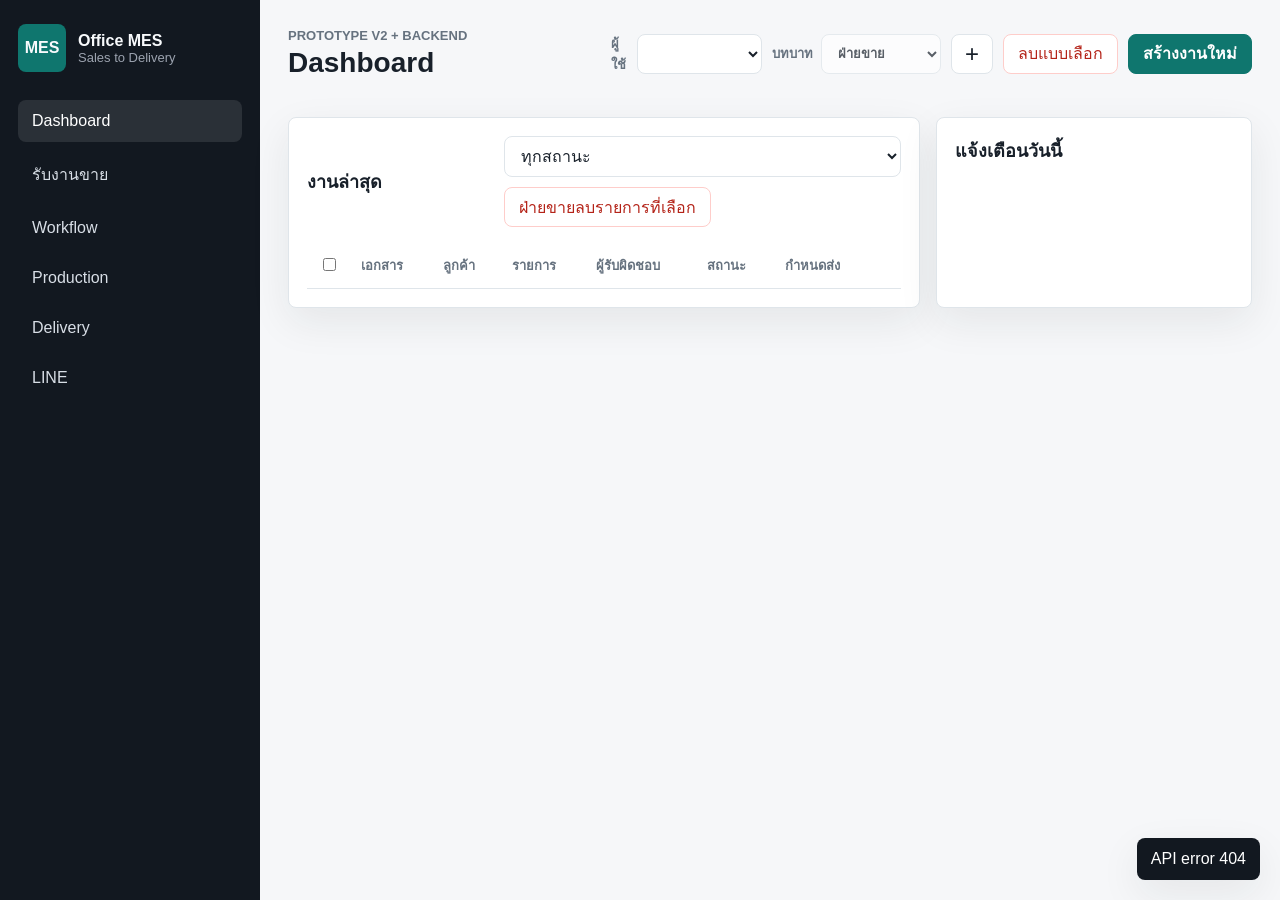
==== index.html @ efb785a1 "Initial Office MES project" ====
<!doctype html>
<html lang="th">
  <head>
    <meta charset="utf-8" />
    <meta name="viewport" content="width=device-width, initial-scale=1" />
    <title>Office MES Prototype</title>
    <link rel="stylesheet" href="styles.css" />
  </head>
  <body>
    <div class="app-shell">
      <aside class="sidebar">
        <div class="brand">
          <div class="brand-mark">MES</div>
          <div>
            <strong>Office MES</strong>
            <span>Sales to Delivery</span>
          </div>
        </div>
        <nav class="nav" aria-label="Main">
          <button class="nav-item active" data-view="dashboard">Dashboard</button>
          <button class="nav-item" data-view="inquiry">รับงานขาย</button>
          <button class="nav-item" data-view="workflow">Workflow</button>
          <button class="nav-item" data-view="production">Production</button>
          <button class="nav-item" data-view="delivery">Delivery</button>
          <button class="nav-item" data-view="line">LINE</button>
        </nav>
      </aside>

      <main class="main">
        <header class="topbar">
          <div>
            <p class="eyebrow">Prototype v2 + Backend</p>
            <h1 id="pageTitle">Dashboard</h1>
          </div>
          <div class="top-actions">
            <label class="role-switch">
              ผู้ใช้
              <select id="userSelect" aria-label="เลือกผู้ใช้งาน"></select>
            </label>
            <label class="role-switch">
              บทบาท
              <select id="roleSelect" aria-label="เลือกบทบาทผู้ใช้งาน" disabled>
                <option value="sales">ฝ่ายขาย</option>
                <option value="planning">วางแผน</option>
                <option value="production">ฝ่ายผลิต</option>
                <option value="warehouse">คลัง</option>
                <option value="logistics">ขนส่ง</option>
                <option value="admin">Admin</option>
              </select>
            </label>
            <button class="icon-button" id="seedBtn" title="เพิ่มงานตัวอย่าง">+</button>
            <button class="ghost-button danger-button" id="bulkDeleteBtn">ลบแบบเลือก</button>
            <button class="primary-button" data-open-create>สร้างงานใหม่</button>
          </div>
        </header>

        <section class="view active" id="dashboard">
          <div class="stats-grid" id="statsGrid"></div>
          <div class="content-grid">
            <section class="panel wide">
              <div class="panel-header">
                <h2>งานล่าสุด</h2>
                <div class="panel-tools">
                  <select id="statusFilter" aria-label="กรองสถานะ">
                    <option value="all">ทุกสถานะ</option>
                  </select>
                  <button class="ghost-button danger-button" id="salesDeleteSelectedBtn" type="button">ฝ่ายขายลบรายการที่เลือก</button>
                </div>
              </div>
              <div class="table-wrap">
                <table>
                  <thead>
                    <tr>
                      <th class="select-col"><input type="checkbox" id="dashboardSelectAll" aria-label="เลือกงานทั้งหมดใน Dashboard" /></th>
                      <th>เอกสาร</th>
                      <th>ลูกค้า</th>
                      <th>รายการ</th>
                      <th>ผู้รับผิดชอบ</th>
                      <th>สถานะ</th>
                      <th>กำหนดส่ง</th>
                      <th></th>
                    </tr>
                  </thead>
                  <tbody id="jobsTable"></tbody>
                </table>
              </div>
            </section>
            <section class="panel">
              <div class="panel-header">
                <h2>แจ้งเตือนวันนี้</h2>
              </div>
              <div class="alert-list" id="todayAlerts"></div>
            </section>
          </div>
        </section>

        <section class="view" id="inquiry">
          <section class="panel">
            <div class="panel-header">
              <h2>รับคำสั่งซื้อ / ทำใบเสนอราคา</h2>
              <span class="muted" id="createPermissionText">ข้อมูลและไฟล์แนบจะถูกบันทึกลง backend local แล้ว</span>
            </div>
            <form class="form-grid" id="createForm">
              <label>
                ลูกค้า
                <input name="customer" required placeholder="เช่น Siam Metal" />
              </label>
              <label>
                ฝ่ายขาย
                <select name="salesOwner" id="salesOwnerSelect"></select>
              </label>
              <div class="line-items-field full">
                <div class="field-header">
                  <strong>รายการสินค้า/งาน</strong>
                  <button type="button" class="ghost-button" id="addLineItemBtn">เพิ่มรายการ</button>
                </div>
                <div class="line-items" id="lineItems">
                  <div class="line-item-row">
                    <label>
                      รายการ
                      <input name="itemName" required placeholder="เช่น ชุดโครงเหล็กตามแบบ" />
                    </label>
                    <label>
                      จำนวน
                      <input name="itemQty" type="number" min="1" value="1" required />
                    </label>
                    <button type="button" class="icon-button line-remove" data-remove-line title="ลบรายการ">×</button>
                  </div>
                </div>
              </div>
              <label>
                ประเภทงาน
                <select name="jobType">
                  <option value="design">ต้องถอดแบบ/ประเมินต้นทุน</option>
                  <option value="stock">สินค้ามาตรฐาน ต้องเช็คสต็อก</option>
                  <option value="simple">งานง่าย ฝ่ายขายทำราคาเอง</option>
                </select>
              </label>
              <label>
                กำหนดส่ง
                <input name="dueDate" type="date" required />
              </label>
              <label>
                วิธีจัดส่ง
                <select name="deliveryMode">
                  <option>บริษัทจัดส่ง</option>
                  <option>ลูกค้ารับเอง</option>
                </select>
              </label>
              <label>
                เลขอ้างอิงลูกค้า
                <input name="customerRef" placeholder="PO/RFQ/ข้อความ LINE" />
              </label>
              <label class="full">
                ไฟล์/เอกสารที่ได้รับ
                <input
                  type="file"
                  name="attachments"
                  id="attachmentsInput"
                  multiple
                  accept=".pdf,.xls,.xlsx,.doc,.docx,.jpg,.jpeg,.png"
                />
                <span class="muted">ไฟล์จะถูกอัปโหลดไปที่โฟลเดอร์ uploads/ และแนบลิงก์ไว้กับงาน</span>
                <div class="file-preview" id="filePreview">ยังไม่ได้เลือกไฟล์</div>
              </label>
              <label class="full">
                หมายเหตุ
                <textarea name="note" rows="3" placeholder="รายละเอียดจากลูกค้า เงื่อนไขราคา จุดที่ต้องระวัง"></textarea>
              </label>
              <div class="form-actions full">
                <button type="reset" class="ghost-button">ล้างข้อมูล</button>
                <button type="submit" class="primary-button" id="createSubmitBtn">บันทึกงาน</button>
              </div>
            </form>
          </section>
        </section>

        <section class="view" id="workflow">
          <div class="kanban" id="kanban"></div>
        </section>

        <section class="view" id="production">
          <div class="content-grid">
            <section class="panel wide">
              <div class="panel-header">
                <h2>SO / Work Order</h2>
              </div>
              <div id="workOrders" class="work-order-list"></div>
            </section>
            <section class="panel">
              <div class="panel-header">
                <h2>บันทึกผลผลิต</h2>
              </div>
              <form class="stack-form" id="productionForm">
                <label>
                  เลือกงาน
                  <select name="jobId" id="productionJob"></select>
                </label>
                <label>
                  จำนวนดี
                  <input type="number" name="goodQty" min="0" value="100" />
                </label>
                <label>
                  จำนวนเสีย
                  <input type="number" name="defectQty" min="0" value="0" />
                </label>
                <label>
                  หมายเหตุ
                  <textarea name="note" rows="3"></textarea>
                </label>
                <button class="primary-button" type="submit">ปิดงานผลิต</button>
              </form>
            </section>
          </div>
        </section>

        <section class="view" id="delivery">
          <section class="panel">
            <div class="panel-header">
              <h2>แผนจัดส่ง</h2>
              <span class="muted">ติดตามยืนยันลูกค้า จองรถ และปิดงานหลังส่งมอบ</span>
            </div>
            <div class="delivery-list" id="deliveryList"></div>
          </section>
        </section>

        <section class="view" id="line">
          <div class="content-grid">
            <section class="panel">
              <div class="panel-header">
                <h2>LINE Command จำลอง</h2>
                <a class="ghost-button" href="/line-mobile-preview.html" target="_blank" rel="noreferrer">เปิด Mobile Preview</a>
              </div>
              <div class="command-box">
                <button data-command="งานวันนี้">งานวันนี้</button>
                <button data-command="รอถอดแบบ">รอถอดแบบ</button>
                <button data-command="ต้องจองรถ">ต้องจองรถ</button>
                <button data-command="ผลิตค้าง">ผลิตค้าง</button>
              </div>
              <pre id="lineReply">เลือกคำสั่งเพื่อดูข้อความตอบกลับ</pre>
            </section>
            <section class="panel wide">
              <div class="panel-header">
                <h2>LINE Integration Plan</h2>
              </div>
              <div class="alert-list">
                <div class="alert">
                  <strong>แจ้งเตือนอัตโนมัติ</strong>
                  <span>เมื่อสถานะเปลี่ยน backend จะบันทึก log ไว้ก่อน และสามารถต่อ LINE push message ภายหลังได้</span>
                </div>
                <div class="alert">
                  <strong>รับคำสั่งจาก LINE</strong>
                  <span>ขั้นต่อไปคือเพิ่ม endpoint webhook สำหรับคำสั่ง เช่น "งานวันนี้", "งาน INQ...", "ปิดผลิต WO..."</span>
                </div>
                <div class="alert">
                  <strong>ข้อมูลที่ต้องเตรียม</strong>
                  <span>LINE channel access token, channel secret และ user/group ID ของแต่ละแผนก</span>
                </div>
              </div>
            </section>
          </div>
          <section class="panel">
            <div class="panel-header">
              <h2>Notification Log</h2>
            </div>
            <div class="notification-log" id="notificationLog"></div>
          </section>
        </section>
      </main>
    </div>

    <div class="modal-backdrop" id="bulkDeleteModal" aria-hidden="true">
      <section class="modal" role="dialog" aria-modal="true" aria-labelledby="bulkDeleteTitle">
        <div class="panel-header">
          <div>
            <h2 id="bulkDeleteTitle">เลือกรายการที่ต้องการลบ</h2>
            <span class="muted">ลบเฉพาะรายการที่เลือกจาก backend local</span>
          </div>
          <button class="icon-button" id="closeBulkDeleteBtn" title="ปิด">×</button>
        </div>
        <div class="bulk-toolbar">
          <label><input type="checkbox" id="selectAllJobs" /> เลือกทั้งหมด</label>
          <span class="muted" id="selectedCount">เลือก 0 รายการ</span>
        </div>
        <div class="bulk-list" id="bulkDeleteList"></div>
        <div class="form-actions">
          <button class="ghost-button" id="cancelBulkDeleteBtn">ยกเลิก</button>
          <button class="ghost-button danger-button" id="confirmBulkDeleteBtn">ลบรายการที่เลือก</button>
        </div>
      </section>
    </div>

    <div class="modal-backdrop" id="designReplyModal" aria-hidden="true">
      <section class="modal" role="dialog" aria-modal="true" aria-labelledby="designReplyTitle">
        <div class="panel-header">
          <div>
            <h2 id="designReplyTitle">ฝ่ายผลิตตอบกลับฝ่ายขาย</h2>
            <span class="muted" id="designReplyJobLabel">แนบข้อมูลถอดแบบหรือพิมพ์ข้อความเพื่อให้ฝ่ายขายออก SO</span>
          </div>
          <button class="icon-button" id="closeDesignReplyBtn" title="ปิด">×</button>
        </div>
        <form class="stack-form" id="designReplyForm">
          <input type="hidden" name="jobId" id="designReplyJobId" />
          <label>
            ข้อความตอบกลับ
            <textarea name="designMessage" rows="4" placeholder="เช่น ถอดแบบแล้ว ใช้วัสดุ..., lead time..., หมายเหตุสำหรับฝ่ายขาย"></textarea>
          </label>
          <label>
            ไฟล์แนบจากฝ่ายผลิต
            <input
              type="file"
              name="designFiles"
              id="designReplyFiles"
              multiple
              accept=".pdf,.xls,.xlsx,.doc,.docx,.jpg,.jpeg,.png"
            />
            <div class="file-preview" id="designReplyPreview">ยังไม่ได้เลือกไฟล์</div>
          </label>
          <div class="form-actions">
            <button type="button" class="ghost-button" id="cancelDesignReplyBtn">ยกเลิก</button>
            <button type="submit" class="primary-button">ส่งกลับฝ่ายขาย</button>
          </div>
        </form>
      </section>
    </div>

    <div class="modal-backdrop" id="documentReadModal" aria-hidden="true">
      <section class="modal" role="dialog" aria-modal="true" aria-labelledby="documentReadTitle">
        <div class="panel-header">
          <div>
            <h2 id="documentReadTitle">รายละเอียดเอกสาร</h2>
            <span class="muted" id="documentReadSubtitle">ระบบจะตรวจสิทธิ์ผู้เปิดอ่านจาก backend</span>
          </div>
          <button class="icon-button" id="closeDocumentReadBtn" title="ปิด">×</button>
        </div>
        <div class="document-detail" id="documentReadBody"></div>
      </section>
    </div>

    <div class="toast" id="toast" role="status" aria-live="polite"></div>
    <script src="app.js"></script>
  </body>
</html>
---- styles.css ----
:root {
  --bg: #f6f7f9;
  --surface: #ffffff;
  --ink: #18202a;
  --muted: #66727f;
  --line: #dfe5ea;
  --accent: #0f766e;
  --accent-dark: #0b5f59;
  --amber: #b7791f;
  --red: #b42318;
  --green: #067647;
  --green-dark: #064e3b;
  --blue: #175cd3;
  --shadow: 0 14px 40px rgba(24, 32, 42, 0.08);
}

* {
  box-sizing: border-box;
}

body {
  margin: 0;
  min-height: 100vh;
  background: var(--bg);
  color: var(--ink);
  font-family: "Segoe UI", Tahoma, sans-serif;
  letter-spacing: 0;
}

button,
input,
select,
textarea {
  font: inherit;
}

button {
  cursor: pointer;
}

.app-shell {
  display: grid;
  grid-template-columns: 260px 1fr;
  min-height: 100vh;
}

.sidebar {
  background: #121820;
  color: #f8fafc;
  padding: 24px 18px;
}

.brand {
  display: flex;
  align-items: center;
  gap: 12px;
  margin-bottom: 28px;
}

.brand-mark {
  display: grid;
  place-items: center;
  width: 48px;
  height: 48px;
  border-radius: 8px;
  background: var(--accent);
  font-weight: 800;
}

.brand span,
.muted,
.eyebrow {
  color: var(--muted);
}

.sidebar .brand span {
  display: block;
  color: #9ca3af;
  font-size: 13px;
}

.nav {
  display: grid;
  gap: 8px;
}

.nav-item {
  width: 100%;
  border: 0;
  border-radius: 8px;
  padding: 12px 14px;
  color: #d8dee6;
  background: transparent;
  text-align: left;
}

.nav-item:hover,
.nav-item.active {
  color: #ffffff;
  background: rgba(255, 255, 255, 0.1);
}

.main {
  min-width: 0;
  padding: 28px;
}

.topbar {
  display: flex;
  justify-content: space-between;
  gap: 16px;
  align-items: center;
  margin-bottom: 22px;
}

.eyebrow {
  margin: 0 0 4px;
  font-size: 13px;
  font-weight: 700;
  text-transform: uppercase;
}

h1,
h2,
p {
  margin-top: 0;
}

h1 {
  margin-bottom: 0;
  font-size: 28px;
}

h2 {
  margin-bottom: 0;
  font-size: 18px;
}

.top-actions,
.form-actions,
.check-row,
.command-box,
.panel-tools {
  display: flex;
  flex-wrap: wrap;
  gap: 10px;
  align-items: center;
}

.role-switch {
  display: inline-flex;
  grid-template-columns: none;
  gap: 8px;
  align-items: center;
  color: var(--muted);
  font-size: 13px;
  font-weight: 700;
}

.role-switch select {
  min-height: 40px;
  min-width: 120px;
}

.permission-denied {
  color: var(--red);
  font-weight: 700;
}

.primary-button,
.ghost-button,
.icon-button,
.command-box button,
.action-button {
  border: 1px solid var(--line);
  border-radius: 8px;
  min-height: 40px;
  padding: 0 14px;
  background: #fff;
  color: var(--ink);
}

.primary-button {
  border-color: var(--accent);
  background: var(--accent);
  color: #fff;
  font-weight: 700;
}

.danger-button {
  border-color: #fecdca;
  color: var(--red);
}

.danger-button:hover {
  background: #fef3f2;
}

.primary-button:hover {
  background: var(--accent-dark);
}

.icon-button {
  width: 42px;
  padding: 0;
  font-size: 24px;
  line-height: 1;
}

.view {
  display: none;
}

.view.active {
  display: block;
}

.stats-grid {
  display: grid;
  grid-template-columns: repeat(4, minmax(140px, 1fr));
  gap: 14px;
  margin-bottom: 16px;
}

.stat,
.panel {
  border: 1px solid var(--line);
  border-radius: 8px;
  background: var(--surface);
  box-shadow: var(--shadow);
}

.stat {
  padding: 18px;
}

.stat strong {
  display: block;
  margin-top: 8px;
  font-size: 28px;
}

.content-grid {
  display: grid;
  grid-template-columns: minmax(0, 2fr) minmax(280px, 1fr);
  gap: 16px;
}

.panel {
  padding: 18px;
}

.panel.wide {
  min-width: 0;
}

.panel-header {
  display: flex;
  justify-content: space-between;
  gap: 16px;
  align-items: center;
  margin-bottom: 16px;
}

.table-wrap {
  overflow-x: auto;
}

table {
  width: 100%;
  border-collapse: collapse;
}

th,
td {
  border-bottom: 1px solid var(--line);
  padding: 12px 10px;
  text-align: left;
  vertical-align: top;
}

th {
  color: var(--muted);
  font-size: 13px;
}

.select-col {
  width: 44px;
  text-align: center;
}

.select-col input {
  width: auto;
}

.panel-tools select {
  min-width: 180px;
}

button:disabled {
  cursor: not-allowed;
  opacity: 0.48;
}

.badge {
  display: inline-flex;
  align-items: center;
  min-height: 26px;
  border-radius: 999px;
  padding: 0 10px;
  background: #eef4ff;
  color: var(--blue);
  font-size: 13px;
  font-weight: 700;
  white-space: nowrap;
}

.badge.warn {
  background: #fff7ed;
  color: var(--amber);
}

.badge.good {
  background: #ecfdf3;
  color: var(--green);
}

.badge.complete {
  background: #d1fadf;
  color: var(--green-dark);
}

.badge.danger {
  background: #fef3f2;
  color: var(--red);
}

.route-text {
  display: block;
  margin-top: 7px;
  color: #344054;
  font-size: 12px;
  font-weight: 700;
  line-height: 1.35;
}

.doc-time {
  display: block;
  margin-top: 5px;
  color: #475467;
  font-size: 12px;
  font-weight: 700;
  line-height: 1.35;
}

.reader-text {
  display: block;
  margin-top: 4px;
  color: var(--accent-dark);
  font-size: 12px;
  font-weight: 800;
  line-height: 1.35;
}

.read-state {
  display: block;
  margin-top: 4px;
  color: #7a4b00;
  font-size: 12px;
  font-weight: 800;
  line-height: 1.35;
}

.read-state.done {
  color: var(--green-dark);
}

.row-actions {
  display: grid;
  gap: 8px;
  min-width: 96px;
}

tr.complete-row,
tr.complete-row td,
tr.complete-row strong,
tr.complete-row span,
tr.complete-row .muted,
tr.complete-row a {
  color: var(--green-dark);
}

tr.complete-row {
  background: #f0fdf4;
}

tr.entry-reply-row {
  background: #f8fbff;
}

tr.entry-reply-row td {
  border-bottom-color: #d8e8f8;
}

.alert-list,
.delivery-list,
.work-order-list,
.notification-log,
.file-preview {
  display: grid;
  gap: 10px;
}

.alert,
.delivery-item,
.work-order,
.log-item,
.kanban-card,
.file-preview {
  border: 1px solid var(--line);
  border-radius: 8px;
  padding: 12px;
  background: #fff;
}

.file-preview {
  min-height: 44px;
  color: var(--muted);
  font-weight: 500;
}

.alert strong,
.delivery-item strong,
.work-order strong,
.kanban-card strong {
  display: block;
}

.form-grid {
  display: grid;
  grid-template-columns: repeat(2, minmax(0, 1fr));
  gap: 14px;
}

.field-header {
  display: flex;
  justify-content: space-between;
  gap: 12px;
  align-items: center;
  margin-bottom: 10px;
  color: #344054;
}

.line-items {
  display: grid;
  gap: 10px;
}

.line-item-row {
  display: grid;
  grid-template-columns: minmax(0, 1fr) 140px 42px;
  gap: 10px;
  align-items: end;
}

.line-remove {
  margin-bottom: 0;
}

.stack-form {
  display: grid;
  gap: 14px;
}

label {
  display: grid;
  gap: 7px;
  color: #344054;
  font-weight: 700;
}

input,
select,
textarea {
  width: 100%;
  border: 1px solid var(--line);
  border-radius: 8px;
  padding: 10px 12px;
  background: #fff;
  color: var(--ink);
}

textarea {
  resize: vertical;
}

.full {
  grid-column: 1 / -1;
}

.check-row label {
  display: inline-flex;
  grid-template-columns: none;
  gap: 8px;
  align-items: center;
  font-weight: 500;
}

.check-row input {
  width: auto;
}

.kanban {
  display: grid;
  grid-template-columns: repeat(4, minmax(220px, 1fr));
  gap: 14px;
  align-items: start;
}

.kanban-column {
  border: 1px solid var(--line);
  border-radius: 8px;
  padding: 12px;
  background: #eef2f6;
}

.kanban-column h2 {
  margin-bottom: 12px;
  font-size: 16px;
}

.kanban-card {
  display: grid;
  gap: 8px;
  margin-bottom: 10px;
}

.card-actions {
  display: flex;
  flex-wrap: wrap;
  gap: 8px;
}

.action-button {
  min-height: 34px;
  padding: 0 10px;
  font-size: 13px;
}

.delete-button {
  border-color: #fecdca;
  color: var(--red);
}

pre {
  min-height: 180px;
  white-space: pre-wrap;
  border: 1px solid var(--line);
  border-radius: 8px;
  padding: 14px;
  background: #0f172a;
  color: #e5e7eb;
}

.toast {
  position: fixed;
  right: 20px;
  bottom: 20px;
  max-width: 360px;
  border-radius: 8px;
  padding: 12px 14px;
  background: #121820;
  color: #fff;
  box-shadow: var(--shadow);
  opacity: 0;
  transform: translateY(8px);
  transition: 0.18s ease;
  pointer-events: none;
}

.toast.show {
  opacity: 1;
  transform: translateY(0);
}

.modal-backdrop {
  position: fixed;
  inset: 0;
  display: none;
  place-items: center;
  padding: 20px;
  background: rgba(15, 23, 42, 0.48);
  z-index: 50;
}

.modal-backdrop.open {
  display: grid;
}

.modal {
  width: min(760px, 100%);
  max-height: min(720px, calc(100vh - 40px));
  overflow: auto;
  border: 1px solid var(--line);
  border-radius: 8px;
  padding: 18px;
  background: #fff;
  box-shadow: var(--shadow);
}

.document-detail {
  display: grid;
  gap: 16px;
  margin-top: 16px;
}

.detail-grid {
  display: grid;
  grid-template-columns: repeat(2, minmax(0, 1fr));
  gap: 12px;
}

.detail-grid > div,
.detail-section {
  border: 1px solid var(--line);
  border-radius: 8px;
  padding: 12px;
  background: #fff;
}

.detail-grid span,
.detail-grid strong {
  display: block;
}

.detail-grid strong {
  margin-top: 4px;
}

.detail-section h3 {
  margin: 0 0 10px;
  font-size: 15px;
}

.bulk-toolbar {
  display: flex;
  justify-content: space-between;
  gap: 12px;
  align-items: center;
  margin-bottom: 12px;
}

.bulk-toolbar label,
.bulk-row label {
  display: inline-flex;
  grid-template-columns: none;
  gap: 8px;
  align-items: center;
  font-weight: 700;
}

.bulk-toolbar input,
.bulk-row input {
  width: auto;
}

.bulk-list {
  display: grid;
  gap: 8px;
  margin-bottom: 16px;
}

.bulk-row {
  display: grid;
  grid-template-columns: auto 1fr auto;
  gap: 12px;
  align-items: center;
  border: 1px solid var(--line);
  border-radius: 8px;
  padding: 10px;
  background: #f8fafc;
}

.bulk-row strong,
.bulk-row span {
  display: block;
}

@media (max-width: 980px) {
  .app-shell {
    grid-template-columns: 1fr;
  }

  .sidebar {
    position: sticky;
    top: 0;
    z-index: 10;
    padding: 14px;
  }

  .brand {
    margin-bottom: 12px;
  }

  .nav {
    grid-template-columns: repeat(3, 1fr);
  }

  .content-grid,
  .stats-grid,
  .form-grid,
  .kanban {
    grid-template-columns: 1fr;
  }

  .main {
    padding: 18px;
  }

  .topbar,
  .panel-header {
    align-items: flex-start;
    flex-direction: column;
  }

  .top-actions,
  .panel-tools {
    width: 100%;
  }

  .top-actions .role-switch {
    flex: 1 1 100%;
  }

  .top-actions .role-switch select {
    flex: 1;
  }

  .top-actions .primary-button,
  .top-actions .ghost-button:not(.danger-button),
  .top-actions .danger-button,
  .panel-tools select,
  .panel-tools button {
    flex: 1 1 170px;
  }

  .bulk-row {
    grid-template-columns: 1fr;
  }

  .line-item-row {
    grid-template-columns: 1fr;
  }
}
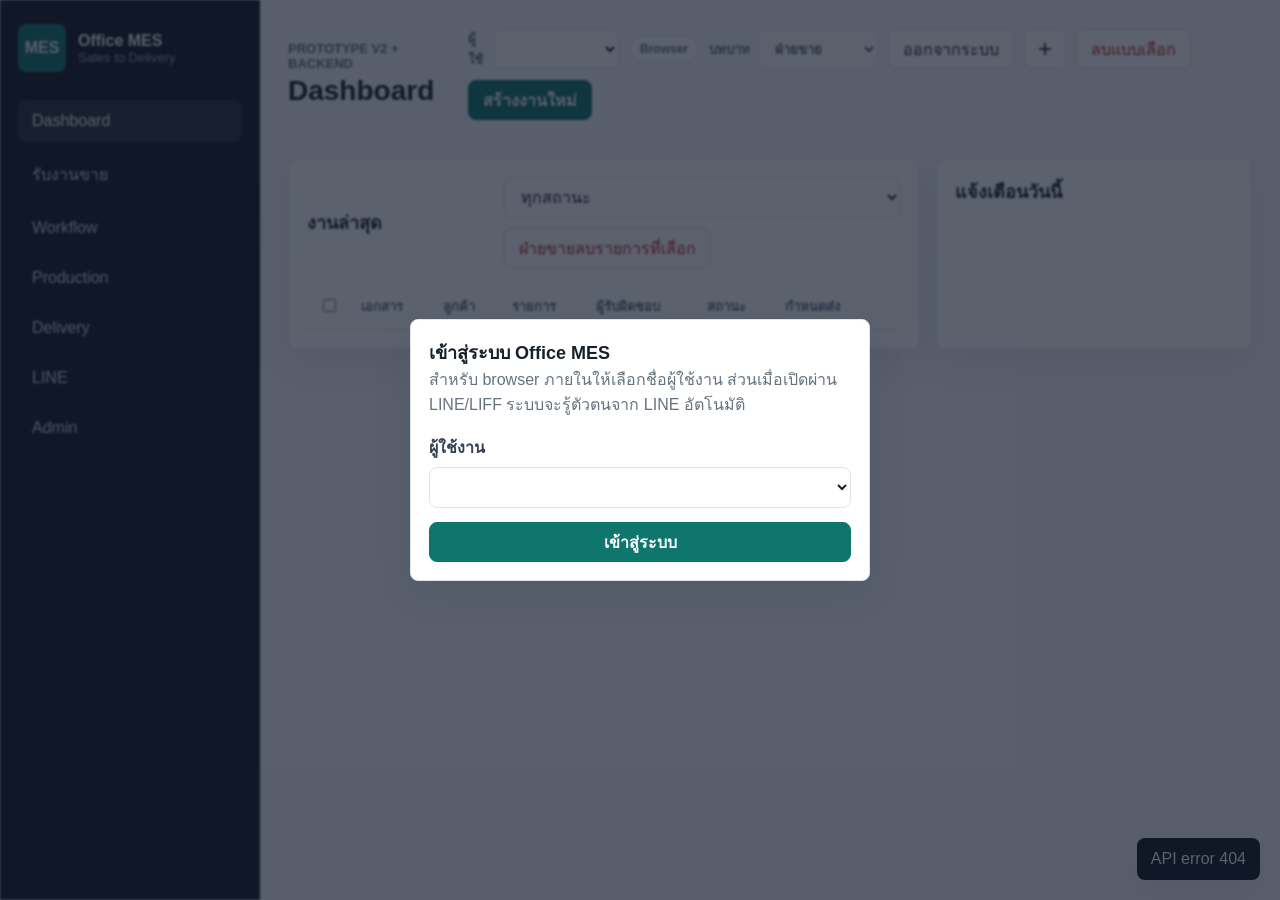
==== commit c41779ef: "Add session login and admin user management" ====
--- a/index.html
+++ b/index.html
@@ -4,6 +4,11 @@
     <meta charset="utf-8" />
     <meta name="viewport" content="width=device-width, initial-scale=1" />
     <title>Office MES Prototype</title>
+    <script>
+      if (window.location.protocol === "file:") {
+        window.location.replace("http://xnb-127:8765/");
+      }
+    </script>
     <link rel="stylesheet" href="styles.css" />
   </head>
   <body>
@@ -23,6 +28,7 @@
           <button class="nav-item" data-view="production">Production</button>
           <button class="nav-item" data-view="delivery">Delivery</button>
           <button class="nav-item" data-view="line">LINE</button>
+          <button class="nav-item" data-view="admin">Admin</button>
         </nav>
       </aside>
 
@@ -37,6 +43,7 @@
               ผู้ใช้
               <select id="userSelect" aria-label="เลือกผู้ใช้งาน"></select>
             </label>
+            <span class="session-source" id="sessionSourceText">Browser</span>
             <label class="role-switch">
               บทบาท
               <select id="roleSelect" aria-label="เลือกบทบาทผู้ใช้งาน" disabled>
@@ -48,6 +55,7 @@
                 <option value="admin">Admin</option>
               </select>
             </label>
+            <button class="ghost-button" id="logoutBtn" type="button">ออกจากระบบ</button>
             <button class="icon-button" id="seedBtn" title="เพิ่มงานตัวอย่าง">+</button>
             <button class="ghost-button danger-button" id="bulkDeleteBtn">ลบแบบเลือก</button>
             <button class="primary-button" data-open-create>สร้างงานใหม่</button>
@@ -265,6 +273,73 @@
             </div>
             <div class="notification-log" id="notificationLog"></div>
           </section>
+        </section>
+
+        <section class="view" id="admin">
+          <div class="content-grid">
+            <section class="panel wide">
+              <div class="panel-header">
+                <div>
+                  <h2>จัดการผู้ใช้และสิทธิ์</h2>
+                  <span class="muted">กำหนดผู้ใช้งาน แผนก บทบาท และ LINE User ID สำหรับ LIFF ในอนาคต</span>
+                </div>
+              </div>
+              <div class="table-wrap">
+                <table>
+                  <thead>
+                    <tr>
+                      <th>ผู้ใช้</th>
+                      <th>บทบาท</th>
+                      <th>แผนก</th>
+                      <th>LINE User ID</th>
+                      <th>สถานะ</th>
+                      <th></th>
+                    </tr>
+                  </thead>
+                  <tbody id="adminUsersTable"></tbody>
+                </table>
+              </div>
+            </section>
+            <section class="panel">
+              <div class="panel-header">
+                <h2 id="adminUserFormTitle">เพิ่มผู้ใช้</h2>
+              </div>
+              <form class="stack-form" id="adminUserForm">
+                <input type="hidden" id="adminUserId" name="id" />
+                <label>
+                  ชื่อผู้ใช้
+                  <input name="name" id="adminUserName" required placeholder="เช่น คุณ ธนา" />
+                </label>
+                <label>
+                  บทบาท
+                  <select name="role" id="adminUserRole" required>
+                    <option value="sales">ฝ่ายขาย</option>
+                    <option value="production">ฝ่ายผลิต</option>
+                    <option value="planning">วางแผน</option>
+                    <option value="warehouse">คลัง</option>
+                    <option value="logistics">ส่งของ</option>
+                    <option value="admin">Admin</option>
+                  </select>
+                </label>
+                <label>
+                  แผนก
+                  <input name="department" id="adminUserDepartment" required />
+                </label>
+                <label>
+                  LINE User ID
+                  <input name="lineUserId" id="adminLineUserId" placeholder="เช่น Uxxxxxxxx จาก LINE/LIFF" />
+                </label>
+                <label class="check-row">
+                  <input type="checkbox" name="active" id="adminUserActive" checked />
+                  เปิดใช้งาน
+                </label>
+                <div class="form-actions">
+                  <button type="button" class="ghost-button" id="adminUserResetBtn">ล้างฟอร์ม</button>
+                  <button type="submit" class="primary-button">บันทึกผู้ใช้</button>
+                </div>
+              </form>
+            </section>
+          </div>
         </section>
       </main>
     </div>
@@ -337,6 +412,24 @@
       </section>
     </div>
 
+    <div class="modal-backdrop session-modal open" id="loginModal" aria-hidden="false">
+      <section class="modal session-card" role="dialog" aria-modal="true" aria-labelledby="loginTitle">
+        <div class="panel-header">
+          <div>
+            <h2 id="loginTitle">เข้าสู่ระบบ Office MES</h2>
+            <span class="muted">สำหรับ browser ภายในให้เลือกชื่อผู้ใช้งาน ส่วนเมื่อเปิดผ่าน LINE/LIFF ระบบจะรู้ตัวตนจาก LINE อัตโนมัติ</span>
+          </div>
+        </div>
+        <form class="stack-form" id="loginForm">
+          <label>
+            ผู้ใช้งาน
+            <select id="loginUserSelect" name="userId" required></select>
+          </label>
+          <button type="submit" class="primary-button">เข้าสู่ระบบ</button>
+        </form>
+      </section>
+    </div>
+
     <div class="toast" id="toast" role="status" aria-live="polite"></div>
     <script src="app.js"></script>
   </body>
--- a/styles.css
+++ b/styles.css
@@ -162,6 +162,25 @@
   min-width: 120px;
 }
 
+.session-source {
+  display: inline-flex;
+  align-items: center;
+  min-height: 28px;
+  border: 1px solid var(--line);
+  border-radius: 999px;
+  padding: 0 10px;
+  color: var(--muted);
+  background: #fff;
+  font-size: 12px;
+  font-weight: 800;
+}
+
+.session-source.line {
+  border-color: #bbf7d0;
+  color: var(--green-dark);
+  background: #f0fdf4;
+}
+
 .permission-denied {
   color: var(--red);
   font-weight: 700;
@@ -402,6 +421,24 @@
   border-bottom-color: #d8e8f8;
 }
 
+tr.inactive-row {
+  background: #f8fafc;
+}
+
+tr.inactive-row td,
+tr.inactive-row strong,
+tr.inactive-row span {
+  color: #667085;
+}
+
+.line-id {
+  display: inline-block;
+  max-width: 220px;
+  overflow-wrap: anywhere;
+  font-family: Consolas, "Segoe UI", sans-serif;
+  font-size: 12px;
+}
+
 .alert-list,
 .delivery-list,
 .work-order-list,
@@ -608,6 +645,28 @@
   box-shadow: var(--shadow);
 }
 
+.session-modal {
+  z-index: 80;
+  background: rgba(15, 23, 42, 0.68);
+}
+
+.session-card {
+  width: min(460px, 100%);
+}
+
+.session-card .panel-header {
+  align-items: flex-start;
+}
+
+.session-card form {
+  margin-top: 18px;
+}
+
+body.session-locked .app-shell {
+  filter: blur(1px);
+  pointer-events: none;
+}
+
 .document-detail {
   display: grid;
   gap: 16px;
